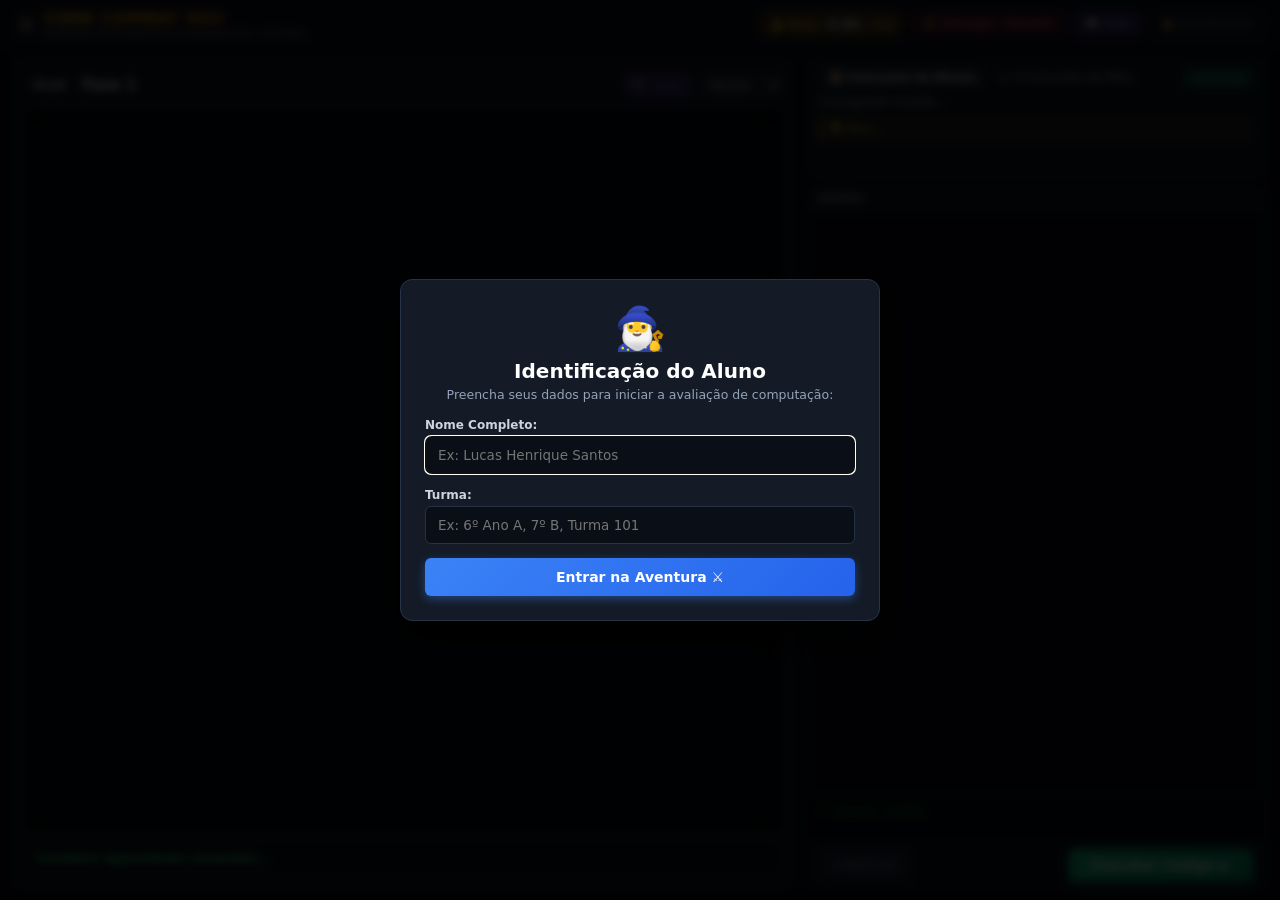
==== index.html @ b4e9c6f9 "🌐 GitHub Pages ready: index.html na raiz e suporte completo para navegador em qualquer aparelho" ====
<!DOCTYPE html>
<html lang="pt-BR">
<head>
    <meta charset="UTF-8">
    <meta name="viewport" content="width=device-width, initial-scale=1.0">
    <title>Code Combat Edu - Atividade Avaliativa de Pensamento Computacional</title>
    <link rel="stylesheet" href="static/css/style.css">
    <link rel="icon" href="data:image/svg+xml,<svg xmlns='http://www.w3.org/2000/svg' viewBox='0 0 100 100'><text y='.9em' font-size='90'>⚔️</text></svg>">
</head>
<body class="app-body">
    <!-- Cabeçalho Compacto e Ergonômico -->
    <header class="app-header">
        <div class="brand">
            <span class="brand-icon">⚔️</span>
            <div>
                <h1>CODE COMBAT EDU</h1>
                <div class="subtitle">Avaliação de Pensamento Computacional • 20 Fases</div>
            </div>
        </div>

        <div class="header-center">
            <div class="level-tracker" id="levelTracker">
                <!-- 20 dots das fases gerados dinamicamente via JS -->
            </div>
        </div>

        <div class="header-right">
            <div class="live-score-badge" id="scoreDisplayBadge" title="Nota acumulada na avaliação (0.0 a 4.0)">
                ⭐ Nota: <strong>0.00</strong> / 4.0
            </div>
            <button class="btn-finish-eval" id="btnFinishEval" title="Entregar a avaliação com a nota atual e ver o boletim">
                🚪 Entregar / Desistir
            </button>
            <button class="btn-guide" id="btnOpenGuide" title="Ver Guia dos 4 Pilares">
                📖 Guia
            </button>
            <div class="student-tag" id="studentTag" style="display: none;">
                <span>👤 <strong id="studentNameDisplay">Aluno</strong></span>
                <span class="turma-badge" id="studentTurmaDisplay">Turma</span>
            </div>
            <button class="btn-teacher" id="btnOpenTeacher" title="Acesso restrito para o professor">
                🔒 Área Docente
            </button>
        </div>
    </header>

    <!-- Layout Lado a Lado (Cenário à Esquerda | Código e Instruções à Direita) -->
    <main class="workspace-split">
        <!-- Coluna 1: Cenário da Masmorra (Canvas com visualização desimpedida) -->
        <section class="arena-column">
            <div class="arena-topbar">
                <div class="arena-title-wrap">
                    <span class="pilar-badge" id="pilarBadge">Pilar</span>
                    <h2 class="arena-title" id="questTitle">Fase 1</h2>
                </div>
                <div class="arena-controls">
                    <button class="btn-toggle-overlay active" id="btnToggleOverlay" title="Mostrar/ocultar guias visuais no mapa">
                        🔍 Guias
                    </button>
                    <div class="speed-control">
                        <select id="speedSelect" class="select-clean">
                            <option value="240">Normal</option>
                            <option value="120">Rápido ⚡</option>
                            <option value="40">Ultra 🚀</option>
                        </select>
                    </div>
                </div>
            </div>

            <!-- Viewport Responsivo do Canvas -->
            <div class="canvas-viewport" id="canvasViewport">
                <canvas id="gameCanvas"></canvas>
            </div>

            <!-- Barra Inferior de Status da Arena -->
            <div class="arena-bottombar">
                <div class="arena-status-msg" id="arenaMsg">Cavaleiro aguardando comandos...</div>
                <div class="objectives-inline" id="objectivesList">
                    <!-- Badges com checkboxes dos objetivos da fase -->
                </div>
            </div>
        </section>

        <!-- Coluna 2: Instruções Claras + Console de Código (Sempre Visível Lado a Lado!) -->
        <section class="code-column">
            <!-- Card de Instruções e Missão (Compacto e Bem Posicionado) -->
            <div class="instructions-card">
                <div class="instructions-header">
                    <div class="d-tabs-small">
                        <button class="d-tab-small active" id="tabMissao">📜 Instruções da Missão</button>
                        <button class="d-tab-small" id="tabConceito">🎓 O Conceito do Pilar</button>
                    </div>
                    <span class="phase-pts-pill" id="phasePtsBadge">+0.20 pts</span>
                </div>

                <div class="instructions-body" id="contentMissao">
                    <p class="quest-desc" id="questDesc">Carregando missão...</p>
                    <div class="quest-hint" id="questHint">
                        💡 Dica...
                    </div>
                </div>

                <div class="instructions-body" id="contentConceito" style="display: none;">
                    <p id="didacticDefText" class="didactic-text-compact"></p>
                    <div class="analogy-box-compact">
                        <strong>🍰 Analogia:</strong> <span id="didacticAnalogyText"></span>
                    </div>
                </div>
            </div>

            <!-- Console de Código (Ocupa o restante da tela com botões sempre visíveis) -->
            <div class="code-editor-card">
                <!-- Barra de Comandos Rápidos (Inserção com 1 clique) -->
                <div class="quick-commands-bar">
                    <span class="quick-lbl">Inserir:</span>
                    <div class="quick-commands" id="quickCommands">
                        <!-- Chips de comandos gerados dinamicamente -->
                    </div>
                </div>

                <!-- Textarea de Código que cresce flexivelmente -->
                <div class="editor-textarea-wrapper">
                    <textarea class="code-textarea" id="codeEditor" spellcheck="false"></textarea>
                </div>

                <!-- Console de Execução Passo a Passo -->
                <div class="console-output" id="consoleOutput">
                    > Console pronto.
                </div>

                <!-- Barra de Ação Fixa no Rodapé da Coluna (Nunca some!) -->
                <div class="editor-footer">
                    <button class="btn-reset" id="btnReset" title="Reiniciar posição do herói">↺ Reiniciar</button>
                    <button class="btn-run" id="btnRun">
                        <span>Executar Código</span> ▶
                    </button>
                </div>
            </div>
        </section>
    </main>

    <!-- Modal: Guia Completo dos 4 Pilares -->
    <div class="modal-overlay" id="guideModal">
        <div class="modal-box large">
            <button class="close-btn" id="closeGuideBtn">&times;</button>
            <div class="modal-header" style="text-align: left;">
                <h2>🧭 Os Pilares do Pensamento Computacional</h2>
                <p>Compreenda os fundamentos essenciais avaliados nesta aventura:</p>
            </div>

            <div class="guide-grid">
                <div class="guide-card">
                    <div class="g-icon" style="color: #60a5fa;">1️⃣</div>
                    <h3>Instruções e Algoritmos</h3>
                    <p><strong>O que é:</strong> Uma sequência finita e clara de instruções passo a passo para resolver um problema.</p>
                    <p class="g-example"><em>Exemplo:</em> Seguir uma receita ou um percurso ordenado até o destino.</p>
                </div>

                <div class="guide-card">
                    <div class="g-icon" style="color: #fbbf24;">2️⃣</div>
                    <h3>Decomposição</h3>
                    <p><strong>O que é:</strong> Quebrar um problema grande em partes menores e mais fáceis de resolver.</p>
                    <p class="g-example"><em>Exemplo:</em> Dividir a missão em Subproblema A, Subproblema B e Subproblema C.</p>
                </div>

                <div class="guide-card">
                    <div class="g-icon" style="color: #a78bfa;">3️⃣</div>
                    <h3>Reconhecimento de Padrões</h3>
                    <p><strong>O que é:</strong> Identificar repetições para usar laços <code>repetir(N)</code> em vez de reescrever tudo.</p>
                    <p class="g-example"><em>Exemplo:</em> O refrão de uma música ou uma rota rítmica de passos.</p>
                </div>

                <div class="guide-card">
                    <div class="g-icon" style="color: #f472b6;">4️⃣</div>
                    <h3>Abstração</h3>
                    <p><strong>O que é:</strong> Focar no essencial e criar funções reutilizáveis <code>funcao</code> sem se perder em detalhes.</p>
                    <p class="g-example"><em>Exemplo:</em> O botão de ligar a TV: aciona a rotina inteira sem precisar refazer os fios.</p>
                </div>
            </div>

            <div style="margin-top: 20px; padding: 14px; background: rgba(0,0,0,0.3); border-radius: 8px; border: 1px solid var(--border-color);">
                <h3 style="color: #fbbf24; margin-bottom: 6px; font-size: 15px;">📊 Como a Nota (0 a 4) é calculada na avaliação?</h3>
                <ul style="font-size: 12.5px; color: #cbd5e1; line-height: 1.6; margin-left: 20px;">
                    <li>A atividade possui <strong>20 fases</strong>. Cada fase concluída vale <strong>+0.20 pontos</strong> ($20 \times 0.20 = \mathbf{4.00\text{ pontos}}$).</li>
                    <li>O placar no topo da tela <code>⭐ Nota: X.XX / 4.0</code> acumula seus acertos fase por fase em tempo real.</li>
                    <li>Nas fases de Reconhecimento de Padrões e Abstração, aplicar o laço <code>repetir(N)</code> ou a <code>funcao</code> garante a pontuação máxima da fase.</li>
                </ul>
            </div>
        </div>
    </div>

    <!-- Modal: Identificação do Aluno (Nome e Turma) -->
    <div class="modal-overlay" id="studentModal">
        <div class="modal-box">
            <div class="modal-header">
                <div style="font-size: 42px; margin-bottom: 6px;">🧙‍♂️</div>
                <h2>Identificação do Aluno</h2>
                <p>Preencha seus dados para iniciar a avaliação de computação:</p>
            </div>
            <form id="studentForm">
                <div class="form-group">
                    <label for="inputNome">Nome Completo:</label>
                    <input type="text" id="inputNome" class="form-input" placeholder="Ex: Lucas Henrique Santos" required autofocus>
                </div>
                <div class="form-group">
                    <label for="inputTurma">Turma:</label>
                    <input type="text" id="inputTurma" class="form-input" placeholder="Ex: 6º Ano A, 7º B, Turma 101" required>
                </div>
                <button type="submit" class="btn-submit">Entrar na Aventura ⚔️</button>
            </form>
        </div>
    </div>

    <!-- Modal: Login do Professor (Protegido por Senha Luana@2011) -->
    <div class="modal-overlay" id="teacherModal">
        <div class="modal-box">
            <button class="close-btn" id="closeTeacherBtn">&times;</button>
            <div class="modal-header">
                <div style="font-size: 36px; margin-bottom: 6px;">🔐</div>
                <h2>Acesso Docente</h2>
                <p>Área restrita para consulta de relatórios e notas.</p>
            </div>
            <form id="teacherLoginForm">
                <div class="form-group">
                    <label for="inputTeacherPass">Senha de Acesso:</label>
                    <input type="password" id="inputTeacherPass" class="form-input" placeholder="Digite a senha..." required>
                </div>
                <div id="teacherError" style="color: #ef4444; font-size: 13px; margin-bottom: 12px; display: none;"></div>
                <button type="submit" class="btn-submit">Entrar no Painel</button>
            </form>
        </div>
    </div>

    <!-- Modal: Painel do Professor -->
    <div class="modal-overlay" id="teacherDashModal">
        <div class="modal-box large">
            <button class="close-btn" id="closeDashBtn">&times;</button>
            <div class="modal-header" style="text-align: left;">
                <h2>📊 Painel de Avaliações - Professor</h2>
                <p>Acompanhamento de notas acumuladas (0 a 4) e desempenho por pilar.</p>
            </div>

            <div class="stats-bar">
                <div class="stat-metric">
                    <div class="val" id="statTotalAlunos">0</div>
                    <div class="lbl">Alunos Avaliados</div>
                </div>
                <div class="stat-metric">
                    <div class="val" id="statMediaGeral">0.0</div>
                    <div class="lbl">Média da Turma (0 a 4)</div>
                </div>
                <div class="stat-metric">
                    <div class="val" id="statNivel4" style="color: #34d399;">0</div>
                    <div class="lbl">Nível 4 (Avançado)</div>
                </div>
                <div class="stat-metric">
                    <div class="val" id="statNivel3" style="color: #60a5fa;">0</div>
                    <div class="lbl">Nível 3 (Proficiente)</div>
                </div>
            </div>

            <div class="teacher-toolbar">
                <div style="display: flex; gap: 8px; align-items: center;">
                    <label for="filterTurma" style="font-size: 13px; color: var(--text-muted);">Filtrar por Turma:</label>
                    <select id="filterTurma" class="form-input" style="width: auto; padding: 6px 12px;">
                        <option value="">Todas as Turmas</option>
                    </select>
                </div>
                <button class="btn-submit" id="btnExportCsv" style="width: auto; padding: 8px 16px; font-size: 13px;">
                    📥 Baixar Planilha (Excel/CSV)
                </button>
            </div>

            <div style="overflow-x: auto; max-height: 380px;">
                <table class="custom-table">
                    <thead>
                        <tr>
                            <th>Aluno</th>
                            <th>Turma</th>
                            <th>Status</th>
                            <th>Fase Atual</th>
                            <th>Nota (0 a 4)</th>
                            <th>Instruções</th>
                            <th>Algoritmo</th>
                            <th>Decomposição</th>
                            <th>Padrões</th>
                            <th>Abstração</th>
                            <th>Última Atualização</th>
                            <th>Ação</th>
                        </tr>
                    </thead>
                    <tbody id="teacherTableBody">
                    </tbody>
                </table>
            </div>
        </div>
    </div>

    <!-- Modal de Confirmação: Desistir / Entregar com Nota Atual -->
    <div class="modal-overlay" id="confirmSurrenderModal">
        <div class="modal-box" style="max-width: 440px; text-align: center;">
            <button class="close-btn" id="closeSurrenderBtn">&times;</button>
            <div style="font-size: 38px; margin-bottom: 8px;">📋</div>
            <h2 style="color: #fff; margin-bottom: 6px;">Entregar Avaliação?</h2>
            <p style="color: var(--text-muted); font-size: 13.5px; line-height: 1.5; margin-bottom: 16px;">
                Você está atualmente na <strong id="surrenderPhaseText" style="color: #60a5fa;">Fase 1 de 20</strong> com a nota acumulada de <strong id="surrenderScoreText" style="color: #34d399;">0.00 / 4.0</strong>.<br><br>
                Deseja encerrar agora e gerar seu boletim final de desempenho?
            </p>
            <div style="display: flex; gap: 10px; justify-content: center;">
                <button class="btn-reset" id="btnCancelSurrender" style="padding: 9px 16px; border-radius: 6px;">
                    Continuar Jogando ⚔️
                </button>
                <button class="btn-submit" id="btnConfirmSurrender" style="background: #e11d48; width: auto; padding: 9px 18px; border-radius: 6px;">
                    Sim, Entregar Avaliação 🚪
                </button>
            </div>
        </div>
    </div>

    <!-- Modal: Certificado Final de Conclusão -->
    <div class="modal-overlay" id="certModal">
        <div class="modal-box certificate-card">
            <div style="font-size: 36px;" id="certIcon">🏆</div>
            <h2 style="color: #fff; margin-top: 4px;" id="certMainTitle">Boletim de Avaliação</h2>
            <p style="color: var(--text-muted); font-size: 14px;">
                Aluno: <strong id="certStudentName" style="color: #60a5fa;"></strong> | Turma: <span id="certTurma" class="turma-badge"></span>
            </p>

            <div class="cert-badge" id="certScoreBadge" style="margin-top: 14px;">
                <span id="certFinalScore">4.0</span>
                <span class="cert-grade-label">Nota Final</span>
            </div>

            <h3 id="certConceito" style="color: #fbbf24; font-size: 16px; margin-bottom: 6px;">Nível</h3>
            <p id="certFeedback" style="font-size: 12.5px; color: #cbd5e1; line-height: 1.5; margin-bottom: 16px;"></p>

            <div style="text-align: left; margin-bottom: 6px;">
                <h4 style="font-size: 11px; text-transform: uppercase; color: var(--text-muted); letter-spacing: 0.5px;">Desempenho por Pilar (Escala 0 a 4):</h4>
            </div>

            <div class="pillars-grid">
                <div class="pillar-stat-card">
                    <div class="p-name">Instruções</div>
                    <div class="p-score" id="certScoreInstrucoes">-</div>
                </div>
                <div class="pillar-stat-card">
                    <div class="p-name">Algoritmo</div>
                    <div class="p-score" id="certScoreAlgoritmo">-</div>
                </div>
                <div class="pillar-stat-card">
                    <div class="p-name">Decomposição</div>
                    <div class="p-score" id="certScoreDecomposicao">-</div>
                </div>
                <div class="pillar-stat-card">
                    <div class="p-name">Padrões</div>
                    <div class="p-score" id="certScorePadroes">-</div>
                </div>
                <div class="pillar-stat-card">
                    <div class="p-name">Abstração</div>
                    <div class="p-score" id="certScoreAbstracao">-</div>
                </div>
            </div>

            <p style="font-size: 12px; color: #10b981; margin: 12px 0;">✓ Sua nota e código foram registrados com sucesso!</p>

            <button class="btn-submit" id="btnCloseCert">Fechar e Explorar Masmorra</button>
        </div>
    </div>

    <!-- Scripts -->
    <script src="static/js/audio.js"></script>
    <script src="static/js/levels.js"></script>
    <script src="static/js/engine.js"></script>
    <script src="static/js/evaluator.js"></script>
    <script src="static/js/app.js"></script>
</body>
</html>
---- static/css/style.css ----
:root {
    --bg-dark: #080c14;
    --bg-card: #121824;
    --bg-card-alt: #1a2232;
    --border-color: #263347;
    --primary: #3b82f6;
    --primary-hover: #2563eb;
    --accent-gold: #f59e0b;
    --accent-emerald: #10b981;
    --accent-ruby: #ef4444;
    --accent-purple: #8b5cf6;
    --text-main: #f8fafc;
    --text-muted: #94a3b8;
    --code-bg: #090d15;
    --radius: 8px;
}

* {
    box-sizing: border-box;
    margin: 0;
    padding: 0;
    font-family: 'Segoe UI', system-ui, -apple-system, sans-serif;
}

/* Corpo Fixo sem Rolagem Geral (100% da Altura da Tela) */
body.app-body {
    background: var(--bg-dark);
    color: var(--text-main);
    height: 100vh;
    max-height: 100vh;
    overflow: hidden;
    display: flex;
    flex-direction: column;
}

/* Header Compacto (48px) */
.app-header {
    height: 48px;
    background: #0d121c;
    border-bottom: 1.5px solid var(--border-color);
    padding: 0 16px;
    display: flex;
    justify-content: space-between;
    align-items: center;
    flex-shrink: 0;
    z-index: 50;
}

.brand {
    display: flex;
    align-items: center;
    gap: 8px;
}

.brand-icon {
    font-size: 22px;
    filter: drop-shadow(0 0 8px rgba(245, 158, 11, 0.6));
}

.brand h1 {
    font-size: 16px;
    font-weight: 800;
    letter-spacing: 0.5px;
    background: linear-gradient(135deg, #fbbf24, #f59e0b, #ef4444);
    -webkit-background-clip: text;
    -webkit-text-fill-color: transparent;
}

.brand .subtitle {
    font-size: 10px;
    color: var(--text-muted);
}

.header-center {
    display: flex;
    align-items: center;
}

.level-tracker {
    display: flex;
    gap: 3px;
    align-items: center;
    max-width: 520px;
    overflow-x: auto;
}

.level-dot {
    width: 22px;
    height: 22px;
    border-radius: 50%;
    background: var(--bg-card);
    border: 1.5px solid var(--border-color);
    display: flex;
    align-items: center;
    justify-content: center;
    font-size: 10px;
    font-weight: bold;
    color: var(--text-muted);
    cursor: pointer;
    transition: all 0.2s;
    flex-shrink: 0;
}

.level-dot.active {
    border-color: var(--accent-gold);
    color: #fff;
    background: rgba(245, 158, 11, 0.25);
    box-shadow: 0 0 8px rgba(245, 158, 11, 0.5);
    transform: scale(1.15);
}

.level-dot.completed {
    border-color: var(--accent-emerald);
    background: var(--accent-emerald);
    color: #fff;
}

.header-right {
    display: flex;
    align-items: center;
    gap: 8px;
}

.btn-finish-eval {
    background: rgba(225, 29, 72, 0.15);
    border: 1px solid rgba(225, 29, 72, 0.45);
    color: #fb7185;
    padding: 4px 10px;
    border-radius: 6px;
    font-size: 11px;
    font-weight: 600;
    cursor: pointer;
    transition: all 0.2s;
    display: flex;
    align-items: center;
    gap: 4px;
}

.btn-finish-eval:hover {
    background: #e11d48;
    color: #fff;
    box-shadow: 0 0 10px rgba(225, 29, 72, 0.4);
}

.live-score-badge {
    background: rgba(245, 158, 11, 0.15);
    border: 1px solid var(--accent-gold);
    color: #fbbf24;
    padding: 3px 10px;
    border-radius: 14px;
    font-size: 11.5px;
    font-weight: 600;
}

.live-score-badge strong {
    font-size: 13.5px;
    color: #fff;
}

.btn-guide {
    background: rgba(139, 92, 246, 0.15);
    border: 1px solid var(--accent-purple);
    color: #c084fc;
    padding: 4px 10px;
    border-radius: 6px;
    font-size: 11px;
    font-weight: 600;
    cursor: pointer;
    transition: all 0.2s;
}

.btn-guide:hover {
    background: var(--accent-purple);
    color: #fff;
}

.student-tag {
    background: var(--bg-card);
    border: 1px solid var(--border-color);
    padding: 4px 10px;
    border-radius: 14px;
    display: flex;
    align-items: center;
    gap: 6px;
    font-size: 11.5px;
}

.student-tag .turma-badge {
    background: var(--primary);
    color: #fff;
    padding: 1px 6px;
    border-radius: 8px;
    font-size: 10px;
    font-weight: bold;
}

.btn-teacher {
    background: transparent;
    border: 1px solid #475569;
    color: var(--text-muted);
    padding: 4px 10px;
    border-radius: 6px;
    font-size: 11px;
    cursor: pointer;
}

.btn-teacher:hover {
    color: #fff;
    border-color: #94a3b8;
    background: rgba(255, 255, 255, 0.05);
}

/* Layout Dividido Lado a Lado (100% Viewport) */
.workspace-split {
    flex: 1;
    height: calc(100vh - 48px);
    display: grid;
    grid-template-columns: 1fr 460px;
    gap: 12px;
    padding: 10px 14px 12px 14px;
    overflow: hidden;
}

@media (max-width: 1024px) {
    body.app-body {
        overflow-y: auto;
        height: auto;
    }
    .workspace-split {
        grid-template-columns: 1fr;
        height: auto;
        overflow: visible;
    }
}

/* Coluna 1: Arena do Jogo */
.arena-column {
    display: flex;
    flex-direction: column;
    height: 100%;
    min-height: 0;
    background: var(--bg-card);
    border: 1px solid var(--border-color);
    border-radius: var(--radius);
    padding: 10px;
    overflow: hidden;
}

.arena-topbar {
    display: flex;
    justify-content: space-between;
    align-items: center;
    margin-bottom: 8px;
    height: 32px;
    flex-shrink: 0;
}

.arena-title-wrap {
    display: flex;
    align-items: center;
    gap: 8px;
}

.arena-title {
    font-size: 15px;
    font-weight: 700;
    color: #fff;
}

.pilar-badge {
    padding: 3px 8px;
    border-radius: 6px;
    font-size: 10px;
    font-weight: 700;
    text-transform: uppercase;
}

.pilar-instrucoes { background: rgba(59, 130, 246, 0.2); color: #60a5fa; border: 1px solid #3b82f6; }
.pilar-algoritmo { background: rgba(16, 185, 129, 0.2); color: #34d399; border: 1px solid #10b981; }
.pilar-decomposicao { background: rgba(245, 158, 11, 0.2); color: #fbbf24; border: 1px solid #f59e0b; }
.pilar-padroes { background: rgba(139, 92, 246, 0.2); color: #a78bfa; border: 1px solid #8b5cf6; }
.pilar-abstracao { background: rgba(236, 72, 153, 0.2); color: #f472b6; border: 1px solid #ec4899; }

.arena-controls {
    display: flex;
    align-items: center;
    gap: 8px;
}

.btn-toggle-overlay {
    background: var(--bg-card-alt);
    border: 1px solid var(--border-color);
    color: #94a3b8;
    padding: 4px 8px;
    border-radius: 6px;
    font-size: 11px;
    cursor: pointer;
}

.btn-toggle-overlay.active {
    border-color: var(--accent-purple);
    color: #c084fc;
    background: rgba(139, 92, 246, 0.15);
}

.select-clean {
    background: var(--bg-card-alt);
    border: 1px solid var(--border-color);
    color: #fff;
    padding: 4px 6px;
    border-radius: 6px;
    font-size: 11px;
    outline: none;
}

/* Canvas Viewport que se ajusta automaticamente sem transbordar */
.canvas-viewport {
    flex: 1;
    min-height: 0;
    background: #060910;
    border: 1.5px solid #1c2738;
    border-radius: 6px;
    display: flex;
    align-items: center;
    justify-content: center;
    overflow: hidden;
    box-shadow: inset 0 0 25px rgba(0, 0, 0, 0.85);
}

canvas {
    display: block;
}

/* Barra de Status Inferior da Arena */
.arena-bottombar {
    height: 38px;
    flex-shrink: 0;
    margin-top: 8px;
    padding: 0 10px;
    background: #0b1018;
    border-radius: 6px;
    border: 1px solid var(--border-color);
    display: flex;
    justify-content: space-between;
    align-items: center;
    gap: 10px;
    overflow-x: auto;
}

.arena-status-msg {
    font-size: 12px;
    color: #38ef7d;
    font-weight: 600;
    white-space: nowrap;
}

.objectives-inline {
    display: flex;
    gap: 6px;
    align-items: center;
    flex-shrink: 0;
}

.objective-item {
    background: var(--bg-card-alt);
    padding: 3px 8px;
    border-radius: 12px;
    display: flex;
    align-items: center;
    gap: 5px;
    font-size: 11px;
    color: #94a3b8;
    border: 1px solid rgba(255,255,255,0.06);
    white-space: nowrap;
}

.objective-item.done {
    border-color: var(--accent-emerald);
    background: rgba(16, 185, 129, 0.15);
    color: #6ee7b7;
}

.objective-check {
    width: 14px;
    height: 14px;
    border-radius: 50%;
    border: 1px solid #64748b;
    display: flex;
    align-items: center;
    justify-content: center;
    font-size: 9px;
}

.objective-item.done .objective-check {
    background: var(--accent-emerald);
    border-color: var(--accent-emerald);
    color: #fff;
}

/* Coluna 2: Instruções + Editor */
.code-column {
    display: flex;
    flex-direction: column;
    height: 100%;
    min-height: 0;
    gap: 8px;
    overflow: hidden;
}

/* Card de Instruções Compacto no Topo */
.instructions-card {
    height: 120px;
    min-height: 100px;
    max-height: 135px;
    flex-shrink: 0;
    background: var(--bg-card);
    border: 1px solid var(--border-color);
    border-radius: var(--radius);
    padding: 8px 12px;
    display: flex;
    flex-direction: column;
    overflow-y: auto;
}

.instructions-header {
    display: flex;
    justify-content: space-between;
    align-items: center;
    margin-bottom: 6px;
}

.d-tabs-small {
    display: flex;
    gap: 4px;
}

.d-tab-small {
    background: transparent;
    border: none;
    color: var(--text-muted);
    font-size: 11px;
    font-weight: 600;
    padding: 3px 8px;
    border-radius: 4px;
    cursor: pointer;
}

.d-tab-small.active {
    background: var(--bg-card-alt);
    color: #fff;
    border: 1px solid var(--border-color);
}

.phase-pts-pill {
    background: rgba(16, 185, 129, 0.15);
    color: #34d399;
    border: 1px solid #10b981;
    padding: 1px 6px;
    border-radius: 10px;
    font-size: 10.5px;
    font-weight: 700;
}

.instructions-body {
    display: flex;
    flex-direction: column;
    gap: 6px;
}

.quest-desc {
    font-size: 12px;
    line-height: 1.45;
    color: #cbd5e1;
    white-space: pre-line;
}

.quest-hint {
    background: rgba(245, 158, 11, 0.1);
    border-left: 2.5px solid var(--accent-gold);
    padding: 5px 8px;
    border-radius: 3px;
    font-size: 11px;
    color: #fef08a;
    line-height: 1.35;
}

.didactic-text-compact {
    font-size: 11.5px;
    line-height: 1.4;
    color: #cbd5e1;
}

.analogy-box-compact {
    background: rgba(59, 130, 246, 0.1);
    border-left: 2.5px solid #3b82f6;
    padding: 5px 8px;
    border-radius: 3px;
    font-size: 11px;
    color: #bfdbfe;
    line-height: 1.35;
}

/* Card do Console de Programação (Ocupa Todo o Restante da Tela) */
.code-editor-card {
    flex: 1;
    min-height: 0;
    background: var(--bg-card);
    border: 1px solid var(--border-color);
    border-radius: var(--radius);
    display: flex;
    flex-direction: column;
    overflow: hidden;
}

.quick-commands-bar {
    padding: 6px 10px;
    background: #0f1522;
    border-bottom: 1px solid var(--border-color);
    display: flex;
    align-items: center;
    gap: 6px;
    flex-shrink: 0;
    flex-wrap: wrap;
}

.quick-lbl {
    font-size: 10px;
    text-transform: uppercase;
    color: var(--text-muted);
    font-weight: 700;
}

.quick-commands {
    display: flex;
    flex-wrap: wrap;
    gap: 5px;
}

.cmd-chip {
    background: var(--bg-card-alt);
    border: 1px solid var(--border-color);
    color: #cbd5e1;
    padding: 3px 8px;
    border-radius: 5px;
    font-size: 11px;
    cursor: pointer;
    font-family: monospace;
    display: flex;
    align-items: center;
    gap: 4px;
    transition: all 0.15s;
}

.cmd-chip:hover {
    background: var(--primary);
    color: #fff;
    border-color: var(--primary);
}

.editor-textarea-wrapper {
    flex: 1;
    min-height: 0;
    position: relative;
    background: var(--code-bg);
}

.code-textarea {
    width: 100%;
    height: 100%;
    background: transparent;
    border: none;
    outline: none;
    color: #e6edf3;
    font-family: 'Fira Code', 'Consolas', monospace;
    font-size: 13.5px;
    line-height: 1.45;
    padding: 10px 14px;
    resize: none;
    white-space: pre;
}

.console-output {
    height: 44px;
    min-height: 40px;
    max-height: 50px;
    flex-shrink: 0;
    background: #06090f;
    border-top: 1px solid var(--border-color);
    padding: 6px 12px;
    font-family: monospace;
    font-size: 11px;
    overflow-y: auto;
    color: #38ef7d;
    line-height: 1.4;
}

.editor-footer {
    height: 46px;
    flex-shrink: 0;
    background: #0d121c;
    padding: 0 12px;
    border-top: 1.5px solid var(--border-color);
    display: flex;
    justify-content: space-between;
    align-items: center;
    gap: 10px;
}

.btn-run {
    background: linear-gradient(135deg, #10b981, #059669);
    color: #fff;
    border: none;
    padding: 8px 22px;
    border-radius: 6px;
    font-weight: 700;
    font-size: 13.5px;
    cursor: pointer;
    display: flex;
    align-items: center;
    gap: 6px;
    box-shadow: 0 3px 10px rgba(16, 185, 129, 0.4);
    transition: all 0.15s;
}

.btn-run:hover {
    transform: translateY(-1px);
    box-shadow: 0 4px 14px rgba(16, 185, 129, 0.5);
}

.btn-run:disabled {
    opacity: 0.6;
    cursor: not-allowed;
    transform: none;
}

.btn-reset {
    background: var(--bg-card-alt);
    border: 1px solid var(--border-color);
    color: var(--text-muted);
    padding: 7px 12px;
    border-radius: 6px;
    font-size: 12px;
    cursor: pointer;
}

.btn-reset:hover {
    color: #fff;
    border-color: #64748b;
}

/* Modais */
.modal-overlay {
    position: fixed;
    top: 0;
    left: 0;
    width: 100%;
    height: 100%;
    background: rgba(0, 0, 0, 0.85);
    backdrop-filter: blur(5px);
    display: flex;
    align-items: center;
    justify-content: center;
    z-index: 100;
    padding: 16px;
    opacity: 0;
    pointer-events: none;
    transition: opacity 0.25s;
}

.modal-overlay.active {
    opacity: 1;
    pointer-events: all;
}

.modal-box {
    background: #141b27;
    border: 1.5px solid var(--border-color);
    border-radius: 12px;
    width: 100%;
    max-width: 480px;
    padding: 24px;
    box-shadow: 0 16px 40px rgba(0,0,0,0.7);
    position: relative;
}

.modal-box.large {
    max-width: 900px;
    max-height: 88vh;
    overflow-y: auto;
}

.modal-header {
    text-align: center;
    margin-bottom: 16px;
}

.modal-header h2 {
    font-size: 20px;
    color: #fff;
    margin-bottom: 4px;
}

.modal-header p {
    font-size: 12.5px;
    color: var(--text-muted);
}

.form-group {
    margin-bottom: 14px;
}

.form-group label {
    display: block;
    font-size: 12px;
    font-weight: 600;
    color: #cbd5e1;
    margin-bottom: 4px;
}

.form-input {
    width: 100%;
    padding: 10px 12px;
    background: #090e17;
    border: 1px solid var(--border-color);
    border-radius: 6px;
    color: #fff;
    font-size: 13.5px;
}

.btn-submit {
    width: 100%;
    padding: 11px;
    background: linear-gradient(135deg, #3b82f6, #2563eb);
    color: #fff;
    border: none;
    border-radius: 6px;
    font-size: 14px;
    font-weight: 700;
    cursor: pointer;
    box-shadow: 0 3px 10px rgba(59, 130, 246, 0.4);
}

.close-btn {
    position: absolute;
    top: 14px;
    right: 14px;
    background: transparent;
    border: none;
    color: var(--text-muted);
    font-size: 20px;
    cursor: pointer;
}

/* Guia Modal */
.guide-grid {
    display: grid;
    grid-template-columns: repeat(auto-fit, minmax(190px, 1fr));
    gap: 12px;
    margin-top: 16px;
}

.guide-card {
    background: var(--bg-card-alt);
    border: 1px solid var(--border-color);
    border-radius: 8px;
    padding: 12px;
    display: flex;
    flex-direction: column;
    gap: 6px;
}

.guide-card h3 {
    font-size: 13.5px;
    color: #fff;
}

.guide-card p {
    font-size: 11.5px;
    line-height: 1.45;
    color: #cbd5e1;
}

.guide-card .g-example {
    background: rgba(0,0,0,0.25);
    padding: 6px;
    border-radius: 4px;
    font-size: 11px;
    color: #94a3b8;
}

/* Certificado */
.certificate-card {
    text-align: center;
    padding: 20px;
}

.cert-badge {
    width: 86px;
    height: 86px;
    margin: 0 auto 12px auto;
    border-radius: 50%;
    display: flex;
    flex-direction: column;
    align-items: center;
    justify-content: center;
    font-size: 30px;
    font-weight: 900;
    color: #fff;
    box-shadow: 0 0 20px rgba(245, 158, 11, 0.5);
}

.cert-grade-label {
    font-size: 10px;
    text-transform: uppercase;
    letter-spacing: 0.5px;
}

.pillars-grid {
    display: grid;
    grid-template-columns: repeat(auto-fit, minmax(110px, 1fr));
    gap: 8px;
    margin: 14px 0;
}

.pillar-stat-card {
    background: var(--bg-card-alt);
    border: 1px solid var(--border-color);
    padding: 8px;
    border-radius: 8px;
    text-align: center;
}

.pillar-stat-card .p-name {
    font-size: 10px;
    color: var(--text-muted);
}

.pillar-stat-card .p-score {
    font-size: 16px;
    font-weight: 800;
    color: #38ef7d;
}

/* Tabela Docente */
.teacher-toolbar {
    display: flex;
    justify-content: space-between;
    align-items: center;
    margin-bottom: 12px;
}

.stats-bar {
    display: grid;
    grid-template-columns: repeat(4, 1fr);
    gap: 10px;
    margin-bottom: 16px;
}

.stat-metric {
    background: #0b1018;
    border: 1px solid var(--border-color);
    border-radius: 6px;
    padding: 8px;
    text-align: center;
}

.stat-metric .val {
    font-size: 18px;
    font-weight: 800;
    color: #60a5fa;
}

.stat-metric .lbl {
    font-size: 10px;
    color: var(--text-muted);
    text-transform: uppercase;
}

.custom-table {
    width: 100%;
    border-collapse: collapse;
    font-size: 12px;
}

.custom-table th {
    background: #0b1018;
    color: #94a3b8;
    padding: 8px 10px;
    border-bottom: 1.5px solid var(--border-color);
    text-align: left;
}

.custom-table td {
    padding: 8px 10px;
    border-bottom: 1px solid var(--border-color);
    color: #cbd5e1;
}

.grade-pill {
    padding: 2px 6px;
    border-radius: 10px;
    font-weight: 700;
    font-size: 11px;
}

.grade-4 { background: rgba(16, 185, 129, 0.2); color: #34d399; border: 1px solid #10b981; }
.grade-3 { background: rgba(59, 130, 246, 0.2); color: #60a5fa; border: 1px solid #3b82f6; }
.grade-2 { background: rgba(245, 158, 11, 0.2); color: #fbbf24; border: 1px solid #f59e0b; }
.grade-1 { background: rgba(239, 68, 68, 0.2); color: #f87171; border: 1px solid #ef4444; }

.status-badge {
    padding: 2px 7px;
    border-radius: 10px;
    font-size: 10.5px;
    font-weight: 600;
    display: inline-block;
}
.status-andamento {
    background: rgba(245, 158, 11, 0.15);
    color: #fbbf24;
    border: 1px solid rgba(245, 158, 11, 0.4);
}
.status-concluido {
    background: rgba(16, 185, 129, 0.15);
    color: #34d399;
    border: 1px solid rgba(16, 185, 129, 0.4);
}
.status-desistiu {
    background: rgba(148, 163, 184, 0.15);
    color: #94a3b8;
    border: 1px solid rgba(148, 163, 184, 0.4);
}

.btn-icon {
    background: transparent;
    border: none;
    cursor: pointer;
    font-size: 13px;
    color: #ef4444;
}
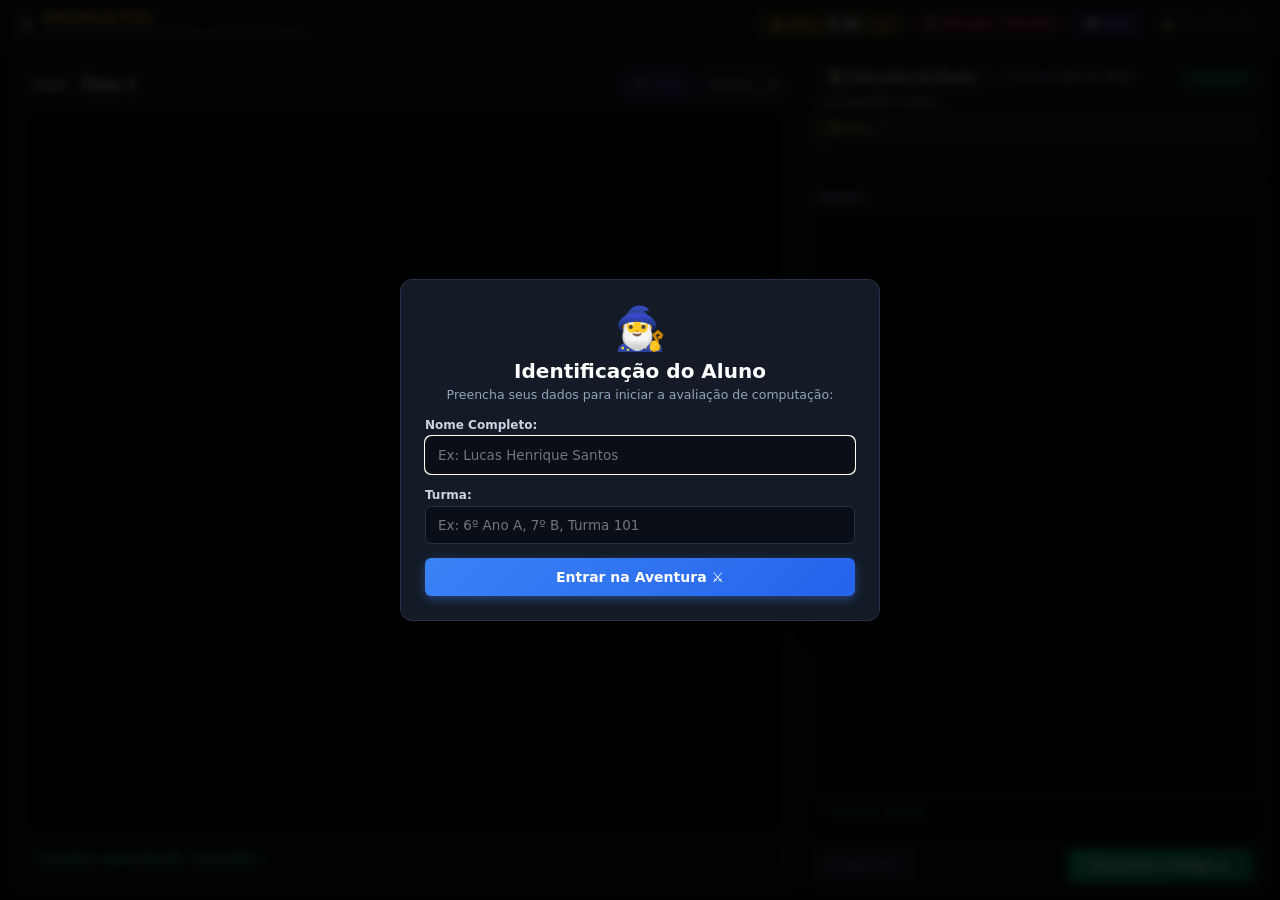
==== commit 9b17447f: "🎨 Renomeia título da plataforma para EduDigital" ====
--- a/index.html
+++ b/index.html
@@ -3,7 +3,7 @@
 <head>
     <meta charset="UTF-8">
     <meta name="viewport" content="width=device-width, initial-scale=1.0">
-    <title>Code Combat Edu - Atividade Avaliativa de Pensamento Computacional</title>
+    <title>EduDigital - Atividade Avaliativa de Pensamento Computacional</title>
     <link rel="stylesheet" href="static/css/style.css">
     <link rel="icon" href="data:image/svg+xml,<svg xmlns='http://www.w3.org/2000/svg' viewBox='0 0 100 100'><text y='.9em' font-size='90'>⚔️</text></svg>">
 </head>
@@ -13,7 +13,7 @@
         <div class="brand">
             <span class="brand-icon">⚔️</span>
             <div>
-                <h1>CODE COMBAT EDU</h1>
+                <h1>EDUDIGITAL</h1>
                 <div class="subtitle">Avaliação de Pensamento Computacional • 20 Fases</div>
             </div>
         </div>
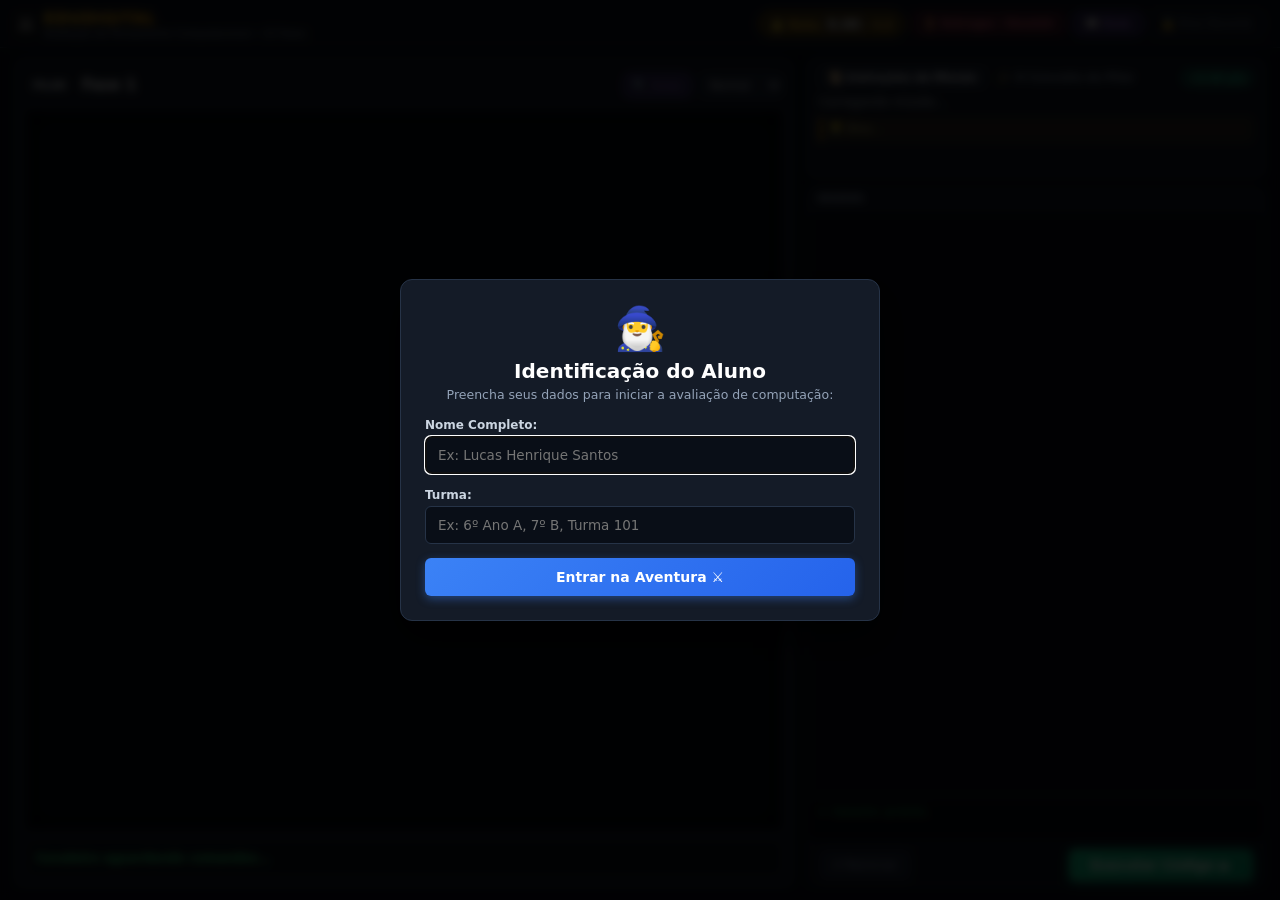
==== commit 4597d78c: "🎯 Reduz para 10 desafios de Pensamento Computacional mantendo 4.0 pontos (0.40 pts cada)" ====
--- a/index.html
+++ b/index.html
@@ -14,13 +14,13 @@
             <span class="brand-icon">⚔️</span>
             <div>
                 <h1>EDUDIGITAL</h1>
-                <div class="subtitle">Avaliação de Pensamento Computacional • 20 Fases</div>
+                <div class="subtitle">Avaliação de Pensamento Computacional • 10 Fases</div>
             </div>
         </div>
 
         <div class="header-center">
             <div class="level-tracker" id="levelTracker">
-                <!-- 20 dots das fases gerados dinamicamente via JS -->
+                <!-- 10 dots das fases gerados dinamicamente via JS -->
             </div>
         </div>
 
@@ -90,7 +90,7 @@
                         <button class="d-tab-small active" id="tabMissao">📜 Instruções da Missão</button>
                         <button class="d-tab-small" id="tabConceito">🎓 O Conceito do Pilar</button>
                     </div>
-                    <span class="phase-pts-pill" id="phasePtsBadge">+0.20 pts</span>
+                    <span class="phase-pts-pill" id="phasePtsBadge">+0.40 pts</span>
                 </div>
 
                 <div class="instructions-body" id="contentMissao">
@@ -181,7 +181,7 @@
             <div style="margin-top: 20px; padding: 14px; background: rgba(0,0,0,0.3); border-radius: 8px; border: 1px solid var(--border-color);">
                 <h3 style="color: #fbbf24; margin-bottom: 6px; font-size: 15px;">📊 Como a Nota (0 a 4) é calculada na avaliação?</h3>
                 <ul style="font-size: 12.5px; color: #cbd5e1; line-height: 1.6; margin-left: 20px;">
-                    <li>A atividade possui <strong>20 fases</strong>. Cada fase concluída vale <strong>+0.20 pontos</strong> ($20 \times 0.20 = \mathbf{4.00\text{ pontos}}$).</li>
+                    <li>A atividade possui <strong>10 fases</strong>. Cada fase concluída vale <strong>+0.40 pontos</strong> ($10 \times 0.40 = \mathbf{4.00\text{ pontos}}$).</li>
                     <li>O placar no topo da tela <code>⭐ Nota: X.XX / 4.0</code> acumula seus acertos fase por fase em tempo real.</li>
                     <li>Nas fases de Reconhecimento de Padrões e Abstração, aplicar o laço <code>repetir(N)</code> ou a <code>funcao</code> garante a pontuação máxima da fase.</li>
                 </ul>
@@ -303,7 +303,7 @@
             <div style="font-size: 38px; margin-bottom: 8px;">📋</div>
             <h2 style="color: #fff; margin-bottom: 6px;">Entregar Avaliação?</h2>
             <p style="color: var(--text-muted); font-size: 13.5px; line-height: 1.5; margin-bottom: 16px;">
-                Você está atualmente na <strong id="surrenderPhaseText" style="color: #60a5fa;">Fase 1 de 20</strong> com a nota acumulada de <strong id="surrenderScoreText" style="color: #34d399;">0.00 / 4.0</strong>.<br><br>
+                Você está atualmente na <strong id="surrenderPhaseText" style="color: #60a5fa;">Fase 1 de 10</strong> com a nota acumulada de <strong id="surrenderScoreText" style="color: #34d399;">0.00 / 4.0</strong>.<br><br>
                 Deseja encerrar agora e gerar seu boletim final de desempenho?
             </p>
             <div style="display: flex; gap: 10px; justify-content: center;">
--- a/static/css/style.css
+++ b/static/css/style.css
@@ -938,3 +938,228 @@
     font-size: 13px;
     color: #ef4444;
 }
+
+/* ==========================================================================
+   RESPONSIVIDADE COMPLETA (Mobile, Tablets e Desktops)
+   Garante funcionamento perfeito em telas de 320px a 4K
+   ========================================================================== */
+
+/* Tablets e Laptops Menores (<= 1024px) */
+@media (max-width: 1024px) {
+    body.app-body {
+        overflow-y: auto;
+        height: auto;
+        min-height: 100vh;
+    }
+    .workspace-split {
+        grid-template-columns: 1fr;
+        height: auto;
+        overflow: visible;
+        padding: 10px;
+        gap: 12px;
+    }
+    .arena-column {
+        height: auto;
+        min-height: 380px;
+    }
+    .canvas-viewport {
+        min-height: 280px;
+        max-height: 480px;
+    }
+    .code-column {
+        height: auto;
+        min-height: 520px;
+        overflow: visible;
+    }
+    .instructions-card {
+        height: auto;
+        min-height: 100px;
+        max-height: 190px;
+    }
+    .code-editor-card {
+        height: auto;
+        min-height: 400px;
+    }
+    .editor-textarea-wrapper {
+        min-height: 220px;
+    }
+    .code-textarea {
+        min-height: 220px;
+    }
+}
+
+/* Telas Médias e Tablets (<= 900px) */
+@media (max-width: 900px) {
+    .app-header {
+        height: auto;
+        min-height: 50px;
+        padding: 6px 10px;
+        flex-wrap: wrap;
+        gap: 6px;
+    }
+    .brand {
+        flex-shrink: 0;
+    }
+    .header-center {
+        order: 3;
+        width: 100%;
+        justify-content: flex-start;
+        padding: 4px 0 2px 0;
+        border-top: 1px solid rgba(255, 255, 255, 0.08);
+    }
+    .level-tracker {
+        max-width: 100%;
+        width: 100%;
+        overflow-x: auto;
+        -webkit-overflow-scrolling: touch;
+        scrollbar-width: none;
+        padding-bottom: 2px;
+    }
+    .level-tracker::-webkit-scrollbar {
+        display: none;
+    }
+    .header-right {
+        flex-wrap: wrap;
+        gap: 5px;
+        margin-left: auto;
+    }
+    .modal-box.large {
+        max-width: 95vw;
+        max-height: 90vh;
+        padding: 16px;
+    }
+    .stats-bar {
+        grid-template-columns: repeat(2, 1fr);
+        gap: 8px;
+    }
+}
+
+/* Celulares e Telas Pequenas (<= 640px) */
+@media (max-width: 640px) {
+    .brand h1 {
+        font-size: 14px;
+    }
+    .brand .subtitle {
+        display: none;
+    }
+    .live-score-badge {
+        font-size: 11px;
+        padding: 2px 8px;
+    }
+    .btn-finish-eval {
+        font-size: 10.5px;
+        padding: 4px 7px;
+    }
+    .btn-guide {
+        font-size: 10.5px;
+        padding: 4px 7px;
+    }
+    .btn-teacher {
+        font-size: 10.5px;
+        padding: 4px 7px;
+    }
+    .student-tag {
+        font-size: 10.5px;
+        padding: 2px 6px;
+    }
+    .level-dot {
+        width: 20px;
+        height: 20px;
+        font-size: 9px;
+    }
+
+    .arena-topbar {
+        height: auto;
+        flex-wrap: wrap;
+        gap: 6px;
+        margin-bottom: 6px;
+    }
+    .arena-title {
+        font-size: 13.5px;
+    }
+    .arena-bottombar {
+        height: auto;
+        min-height: 36px;
+        padding: 6px 8px;
+        flex-wrap: wrap;
+        gap: 6px;
+    }
+    .arena-status-msg {
+        font-size: 11px;
+        white-space: normal;
+    }
+    .objectives-inline {
+        flex-wrap: wrap;
+        gap: 4px;
+        width: 100%;
+    }
+    .objective-item {
+        font-size: 10px;
+        padding: 2px 6px;
+        white-space: normal;
+    }
+
+    .quick-commands-bar {
+        padding: 4px 8px;
+    }
+    .cmd-chip {
+        padding: 3px 6px;
+        font-size: 10.5px;
+    }
+    .editor-footer {
+        height: 42px;
+        padding: 0 8px;
+    }
+    .btn-run {
+        padding: 7px 14px;
+        font-size: 12.5px;
+    }
+    .btn-reset {
+        padding: 5px 9px;
+        font-size: 11px;
+    }
+
+    /* Modais responsivos para celular */
+    .modal-box {
+        padding: 16px 14px;
+        margin: 6px;
+        border-radius: 10px;
+    }
+    .modal-box.large {
+        padding: 14px;
+        max-width: 96vw;
+        max-height: 92vh;
+    }
+    .modal-header h2 {
+        font-size: 17px;
+    }
+    .modal-header p {
+        font-size: 11.5px;
+    }
+    .guide-grid {
+        grid-template-columns: 1fr;
+        gap: 8px;
+    }
+    .pillars-grid {
+        grid-template-columns: repeat(2, 1fr);
+        gap: 6px;
+    }
+    .cert-badge {
+        width: 80px;
+        height: 80px;
+        font-size: 24px;
+    }
+    .teacher-toolbar {
+        flex-direction: column;
+        align-items: stretch;
+        gap: 8px;
+    }
+    .teacher-toolbar .btn-submit {
+        width: 100% !important;
+    }
+    .custom-table th,
+    .custom-table td {
+        padding: 6px 6px;
+        font-size: 11px;
+    }
+}
